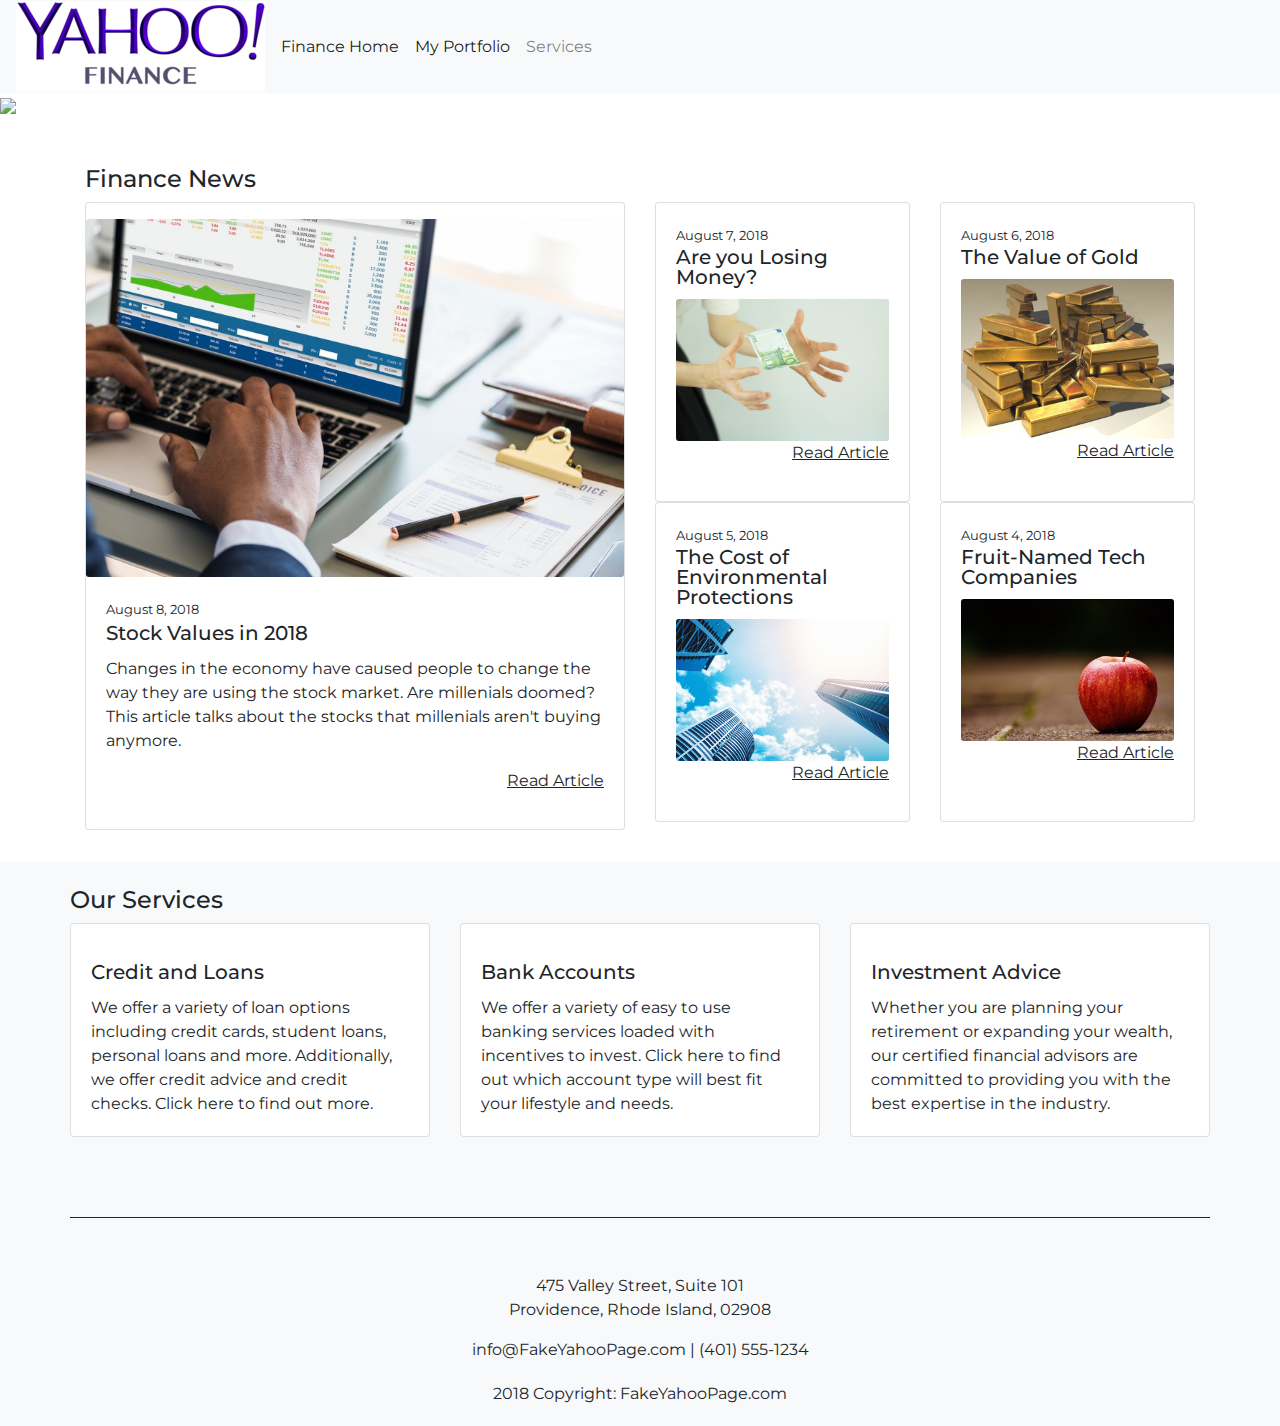
==== index.html @ e9d11021 "sunday night update" ====
<!DOCTYPE html>
<html lang="en">

<head>

    <meta name="viewport" content="width=device-width, initial-scale=1.0">

    <title>Home - Fake Yahoo Page</title>
    <!-- BootStap CSS -->
    <link type="text/css" rel="stylesheet" href="bootstrap.css">

    <!-- my own css.-->
    <link type="text/css" rel="stylesheet" href="stylesheet.css">

    <!-- favicon -->
    <link rel="shortcut icon" href="photos/faviconyahoo.ico" type="image/x-icon" />

    <!-- Javascript bootstrap -->
    <script src="https://code.jquery.com/jquery-3.3.1.slim.min.js" integrity="sha384-q8i/X+965DzO0rT7abK41JStQIAqVgRVzpbzo5smXKp4YfRvH+8abtTE1Pi6jizo" crossorigin="anonymous"></script>
    <script src="https://cdnjs.cloudflare.com/ajax/libs/popper.js/1.14.3/umd/popper.min.js" integrity="sha384-ZMP7rVo3mIykV+2+9J3UJ46jBk0WLaUAdn689aCwoqbBJiSnjAK/l8WvCWPIPm49" crossorigin="anonymous"></script>
    <script src="https://stackpath.bootstrapcdn.com/bootstrap/4.1.3/js/bootstrap.min.js" integrity="sha384-ChfqqxuZUCnJSK3+MXmPNIyE6ZbWh2IMqE241rYiqJxyMiZ6OW/JmZQ5stwEULTy" crossorigin="anonymous"></script>


    <link rel="stylesheet" href="https://use.fontawesome.com/releases/v5.2.0/css/all.css" integrity="sha384-hWVjflwFxL6sNzntih27bfxkr27PmbbK/iSvJ+a4+0owXq79v+lsFkW54bOGbiDQ" crossorigin="anonymous">
    <link href="https://fonts.googleapis.com/css?family=Montserrat|Nunito|Philosopher|Raleway" rel="stylesheet">


    <link rel="stylesheet" href="https://cdn.jsdelivr.net/npm/animate.css@3.5.2/animate.min.css" integrity="sha384-OHBBOqpYHNsIqQy8hL1U+8OXf9hH6QRxi0+EODezv82DfnZoV7qoHAZDwMwEJvSw" crossorigin="anonymous">
    <!-- or -->
    <link rel="stylesheet" href="https://cdnjs.cloudflare.com/ajax/libs/animate.css/3.5.2/animate.min.css" integrity="sha384-OHBBOqpYHNsIqQy8hL1U+8OXf9hH6QRxi0+EODezv82DfnZoV7qoHAZDwMwEJvSw" crossorigin="anonymous">


</head>

<body>

    <nav class="navbar navbar-expand-lg navbar-light bg-light" style="height: 93px;">

        <img src="photos/250px-Yahoo_Finance_Logo_2013.png 
" class="animated hinge .img-responsive" id="yahoologo" style="height=100;"></img>


        <a class="navbar-brand hiddenlogo" href="#"><span class="mb-0 h2">Fake YAHOO!</span></a>

        <button class="navbar-toggler" type="button" data-toggle="collapse" data-target="#navbarNav" aria-controls="navbarNav" aria-expanded="false" aria-label="Toggle navigation">
    
    <span class="navbar-toggler-icon"></span>
  
  </button>

        <div class="collapse navbar-collapse" id="navbarNav">
            <ul class="navbar-nav">
                <li class="nav-item active">
                    <a class="nav-link" href="#">Finance Home<span class="sr-only">(current)</span></a>
                </li>
                <li class="nav-item active">
                    <a class="nav-link" href="finance.html">My Portfolio<span class="sr-only">(current)</span></a>
                </li>
                <li class="nav-item">
                    <a class="nav-link" href="services.html">Services</a>
                </li>
            </ul>
        </div>
    </nav>


    <img src="photos/croppedskyscraper2520x1000.png" class="header-img">

    <!-- Start of News Section -->
    <div class="container-fluid" id="news">
        <div class="container">

            <div class="row">
                <div class="col-lg">
                <h4 style="padding-top: 2em;">Finance News</h4>
                </div>
            </div>

            <div class="row">

                <div class="col-sm">
                    <div class="card h-100">
                        <div class="card-img" style="text-align:center;padding-top: 1em;"><img src="photos/pexels-photo-938963.jpeg" class="card-img"></div>
                        <div class="card-body">
                            <small style="text-align: left; line-height: 1; margin-bottom: 0;">August 8, 2018</small>
                            <h5 class="card-title">Stock Values in 2018</h5>
                            <p class="card-text">Changes in the economy have caused people to change the way they are using the stock market. Are millenials doomed? This article talks about the stocks that millenials aren't buying anymore.</p>
                            <p style="text-align: right; text-decoration: underline; "><a href="#">Read Article</a></p>
                        </div>
                    </div>
                </div>
                <!-- end of featured column of news -->

                <div class="col-sm">
                    <!-- represents the column that is the news thumbnail section -->

                    <div class="card-block">
                        <div class="row">
                            <!-- Row A of thumbnail section -->

                            <div class="col-sm">
                                <!-- column A of row A -->
                                <div class="card h-100">
                                    <div class="card-body">

                                        <small style="text-align: left; line-height: 1; margin-bottom: 0;">August 7, 2018</small>
                                        <h5 class="card-title" style="line-height: 1; padding-bottom: 0;">Are you Losing Money?</h5>
                                        <div class="card-img" style="text-align:center;">
                                            <img src="photos/pexels-photo-462383.jpeg" class="card-img">
                                        </div>

                                        <p style="text-align: right; text-decoration: underline; "><a href="#">Read Article</a></p>
                                    </div>
                                </div>
                            </div>
                            <div class="col-sm">
                                <!-- column B or row A -->
                                <div class="card h-100">
                                    <div class="card-body">

                                        <small style="text-align: left; line-height: 1; margin-bottom: 0;">August 6, 2018</small>
                                        <h5 class="card-title" style="line-height: 1; padding-bottom: 0;">The Value of Gold</h5>
                                        <div class="card-img" style="text-align:center;">
                                            <img src="photos/gold-ingots-golden-treasure-47047.jpeg" class="card-img">
                                        </div>

                                        <p style="text-align: right; text-decoration: underline; "><a href="#">Read Article</a></p>
                                    </div>
                                </div>
                            </div>
                        </div>
                        <!-- closes row a -->
                        <div class="row">
                            <!-- row b of thumbnail section -->

                            <div class="col-sm">
                                <!-- column a of row b -->
                                <div class="card h-100">
                                    <div class="card-body">
                                        <small style="text-align: left; line-height: 1; margin-bottom: 0;">August 5, 2018</small>
                                        <h5 class="card-title" style="line-height: 1; padding-bottom: 0;">The Cost of Environmental Protections</h5>
                                        <div class="card-img" style="text-align:center;">
                                            <img src="photos/pexels-photo-442577.jpeg" class="card-img">
                                        </div>
                                        <p style="text-align: right; text-decoration: underline; "><a href="#">Read Article</a></p>
                                    </div>
                                </div>
                            </div>
                            <div class="col-sm">
                                <!-- column B or row A -->
                                <div class="card h-100">
                                    <div class="card-body">
                                        <small style="text-align: left; line-height: 1; margin-bottom: 0;">August 4, 2018</small>
                                        <h5 class="card-title" style="line-height: 1; padding-bottom: 0;">Fruit-Named Tech Companies</h5>
                                        <div class="card-img" style="text-align:center;">
                                            <img src="photos/pexels-photo-209449.jpeg" class="card-img">
                                        </div>
                                        <p style="text-align: right; text-decoration: underline; "><a href="#">Read Article</a></p>
                                    </div>
                                    <!-- /card-body -->
                                </div>
                                <!-- /card-->
                            </div>
                            <!-- /column -->
                        </div>
                        <!-- /row b -->
                    </div>
                    <!-- closes card-block -->
                </div>
                <!-- closes news thumbnail column -->
            </div>
            <!-- /row of news section-->
        </div>
        <!-- /container -->
    </div>
    <!-- /container-fluid -->
    <!-- end of news -->




    <!-- services section -->

    <!-- Start of Services Section -->
    <div class="container-fluid" id="services" style="margin-top: 2em;">
            <div class="container">
                <div class="row">
                    <h4>Our Services</h4>
                </div>
                <div class="row">
                    <div class="card-deck">
                         <a href="services.html"><div class="card">
                            <div class="card-img" style="text-align:center; padding-top: 1em;"><i class="far fa-credit-card fa-5x"></i></div>
                            <div class="card-body">
                                <h5 class="card-title">Credit and Loans</h5>
                                <p class="card-text">We offer a variety of loan options including credit cards, student loans, personal loans and more. Additionally, we offer credit advice and credit checks. Click here to find out more.</p>

                            </div>
                        </a></div>
                         <a href="services.html"><div class="card">
                            <div class="card-img;" style="text-align:center;padding-top: 1em;"><i class="far fa-money-bill-alt fa-5x"></i></div>
                            <div class="card-body">
                                <h5 class="card-title">Bank Accounts</h5>
                                <p class="card-text">We offer a variety of easy to use banking services loaded with incentives to invest. Click here to find out which account type will best fit your lifestyle and needs.</p>

                           </a> </div>
                        </div>
                         <a href="services.html"><div class="card">
                            <div class="card-img;" style="text-align:center;padding-top: 1em;"><i class="fas fa-exchange-alt fa-5x"></i></div>
                            <div class="card-body">
                                <h5 class="card-title">Investment Advice</h5>
                                <p class="card-text">Whether you are planning your retirement or expanding your wealth, our certified financial advisors are committed to providing you with the best expertise in the industry.</p>
                            </div>
                       </a> </div>
                    </div>
                    <!--/deck> -->
                </div>
                <!-- /row -->
            </div>
    </div>
    <!-- /container-fluid -->
    <!-- end of services -->


    <!-- Footer -->



    <footer class="page-footer footer font-small" id="footer-custom">
        <div class="container" id="footer-container" style="border-top-style: solid; ; border-top-weight: thin; border-top-width: thin;">
            <div class="social-buttons">
                <!-- Social buttons -->
                <ul class="list-unstyled list-inline text-center" id="social-buttons">
                    <li class="list-inline-item">
                        <a class="btn-floating btn-fb mx-1">
            <i class="fab fa-facebook-square fa-3x "></i> 
          </a>
                    </li>
                    <li class="list-inline-item">
                        <a class="btn-floating btn-tw mx-1">
            <i class="fab fa-twitter-square fa-3x"> </i>
          </a>
                    </li>
                    <li class="list-inline-item">
                        <a class="btn-floating btn-gplus mx-1">
            <i class="fab fa-google-plus fa-3x"> </i>
          </a>
                    </li>
                    <li class="list-inline-item">
                        <a class="btn-floating btn-li mx-1">
            <i class="fab fa-linkedin fa-3x"> </i>
          </a>
                    </li>
                </ul>

            </div>
            <!--/social buttons -->

            <div class="fake-contact" id="fake-contact" style="text-align: center;">
                <address>
                475 Valley Street, Suite 101<br>
                Providence, Rhode Island, 02908<br>
                </address> info@FakeYahooPage.com | (401) 555-1234<br>
            </div>
            <!-- fake contact -->
            <!-- Copyright -->
            <div class="footer-copyright text-center py-3" style="line-height: 2em;"><i class="far fa-copyright"></i> 2018 Copyright:
                <a href="https://github.com/TammyLaforest/yahoo-finance-tribute-page"> FakeYahooPage.com</a>
            </div>
            <!-- /copyright -->
        </div>
        <!-- /footer-container -->
    </footer>
</body>

</html>
---- stylesheet.css ----
/*
font-family: 'Montserrat', sans-serif;
font-family: 'Raleway', sans-serif;
font-family: 'Nunito', sans-serif;
font-family: 'Philosopher', sans-serif;

*/

.header-img {
 max-width:100%;
 height: auto;
}

a {
 text-decoration: none;
 color: inherit;
}
a:hover {
 text-decoration: none;
 color: slategray;
}
body

{font-family: 'Montserrat', sans-serif;}

.Navbar-brand{
    font-size: large;
}

.navbar-expand-lg {
 line-height: 3em;
}

.navbar {
    background-color: #f8f9fa;
}

h1 {
 padding-top: 1em;
 padding-bottom: .25em;
}


/*This is the css code for my table */

 .column-headers-background {
     z-index: 1;
     width: 115px;
     text-align: right;
     font-weight: bolder;
 }

 .row-headers-background {
     z-index: 1;
     width: 50px;
     
 }

 .waffle {
     text-align: right; 
     font-size: 12pt;
     vertical-align: bottom;
     white-space: nowrap;
     direction: ltr;
     padding: 2px 3px 2px 3px;
     font-family: 'Raleway', sans-serif;
 }
 .waffle .negative {
     color: red;
       font-weight: bold;
 }

 .waffle .positive {
     color: #2ed573;
     font-weight: bold;
 }

.waffle a {
 color: blue;
 
}
.waffle a:hover{
 color: darkblue;
}

/* The code for my footer */

#social-buttons 
{padding-top: 1em;
 
}


#footer-custom {
 background-color: #f8f9fa;
 padding-top: 2em;
 
}

#form-container {
 /*padding-top: 2em;*/
 padding-bottom: 2em;

}

  .form-button-collapse {
padding: 1em;
margin-bottom: 1em;
  margin-top: 1em;
  font-family: sans-serif;
  background-color: black;
border-style: solid;
border-width: thin;
border-color: black;
color: white;
font-weight: bold;
display: block;
width: 65%;
 }
 
  .form-button-collapse:hover {
  padding: 1em;
  font-family: sans-serif;
  background-color: white;
  border-style: solid;
border-width: thin;
border-color: black;
color: black;
font-weight: bold;
  
 }
 /*Code for sign up form container */
.sign-up-container {
 /*border-top-style: solid;
 border-top-color: black;
 border-top-width: 1px;
 border-bottom-style: solid;
 border-bottom-color: black;
 border-bottom-width: 1px;*/
 padding-top: 2em;
 padding-bottom: 2em;
 margin-top: 0;
}



#services {
padding-top: 1.5em;
 padding-bottom: 3em;
 background-color: #f8f9fa;
}
#yahoologo {
  animation-duration:4s;
  animation-delay: 2s;
  animation-iteration-count: 1;
 position:absolute;
 width:auto;
height:auto;
}

.hiddenlogo {
    margin-right: 40px;
}


#photo-login .photo-login {
    width: 100%; 
    height: auto;
}



#submit-button {
    margin-bottom: 1em;
}

.center {
    display: block;
  margin: auto;
    width: 50%;
}

.services-col {
 max-width: 50%;
}

 #wide-version-of-table {
        display: block;
    }

    #narrow-version-of-table {
        display: none;
    }

    @media (max-width:765px)
    /* The maximum width for the mobile device version. */

        {
        #wide-version-of-table {
            display: none;
        }
        #narrow-version-of-table {
            display: block;
        }
    }
    
  .news-img {
  max-height: 200px;
  width: auto;
   margin: 1em;
  }
  
 .fader {
    /* Giving equal sizes to each element */
    width:    200px;
    height:  auto;
  margin: auto;

    /* Positioning elements in lines */
    display:  inline-block;

    /* This is necessary for position:absolute to work as desired */
    position: relative;

    /* Preventing zoomed images to grow outside their elements */
    overflow: hidden; }


    .fader img {
        /* Stretching the images to fill whole elements */
        width:       100%;
        height:      100%;

        /* Preventing blank space below the image */
        line-height: 0;
          /* A one-second transition was to disturbing for me */
        -webkit-transition: all 0.3s ease;
        -moz-transition:    all 0.3s ease;
        -o-transition:      all 0.3s ease;
        -ms-transition:     all 0.3s ease;
        transition:         all 0.3s ease; }

        .fader img:hover {
            /* Making images appear bigger and transparent on mouseover */
            opacity: 0.5;
            width:   120%;
            height:  120%; }
 .fader .text {
        /* Placing text behind images */
        z-index: -10;     

        /* Positioning text top-left conrner in the middle of elements */
        position: absolute;
        top:      50%;
        left:     50%; }

        .fader .text p {
            /* Positioning text contents 50% left and top relative
               to text container's top left corner */
            margin-top:  -50%; 
            margin-left: -50%; }
            
            .thumbnail {
  height: auto;
  max-width: 100px;
   margin:auto;
  }
  
  hr {
  box-sizing: content-box;
  height: 0;
  overflow: visible;
}

hr {
  margin-top: 1rem;
  margin-bottom: 1rem;
  border: 0;
  border-top: 1px solid rgba(0, 0, 0, 0.1);
}
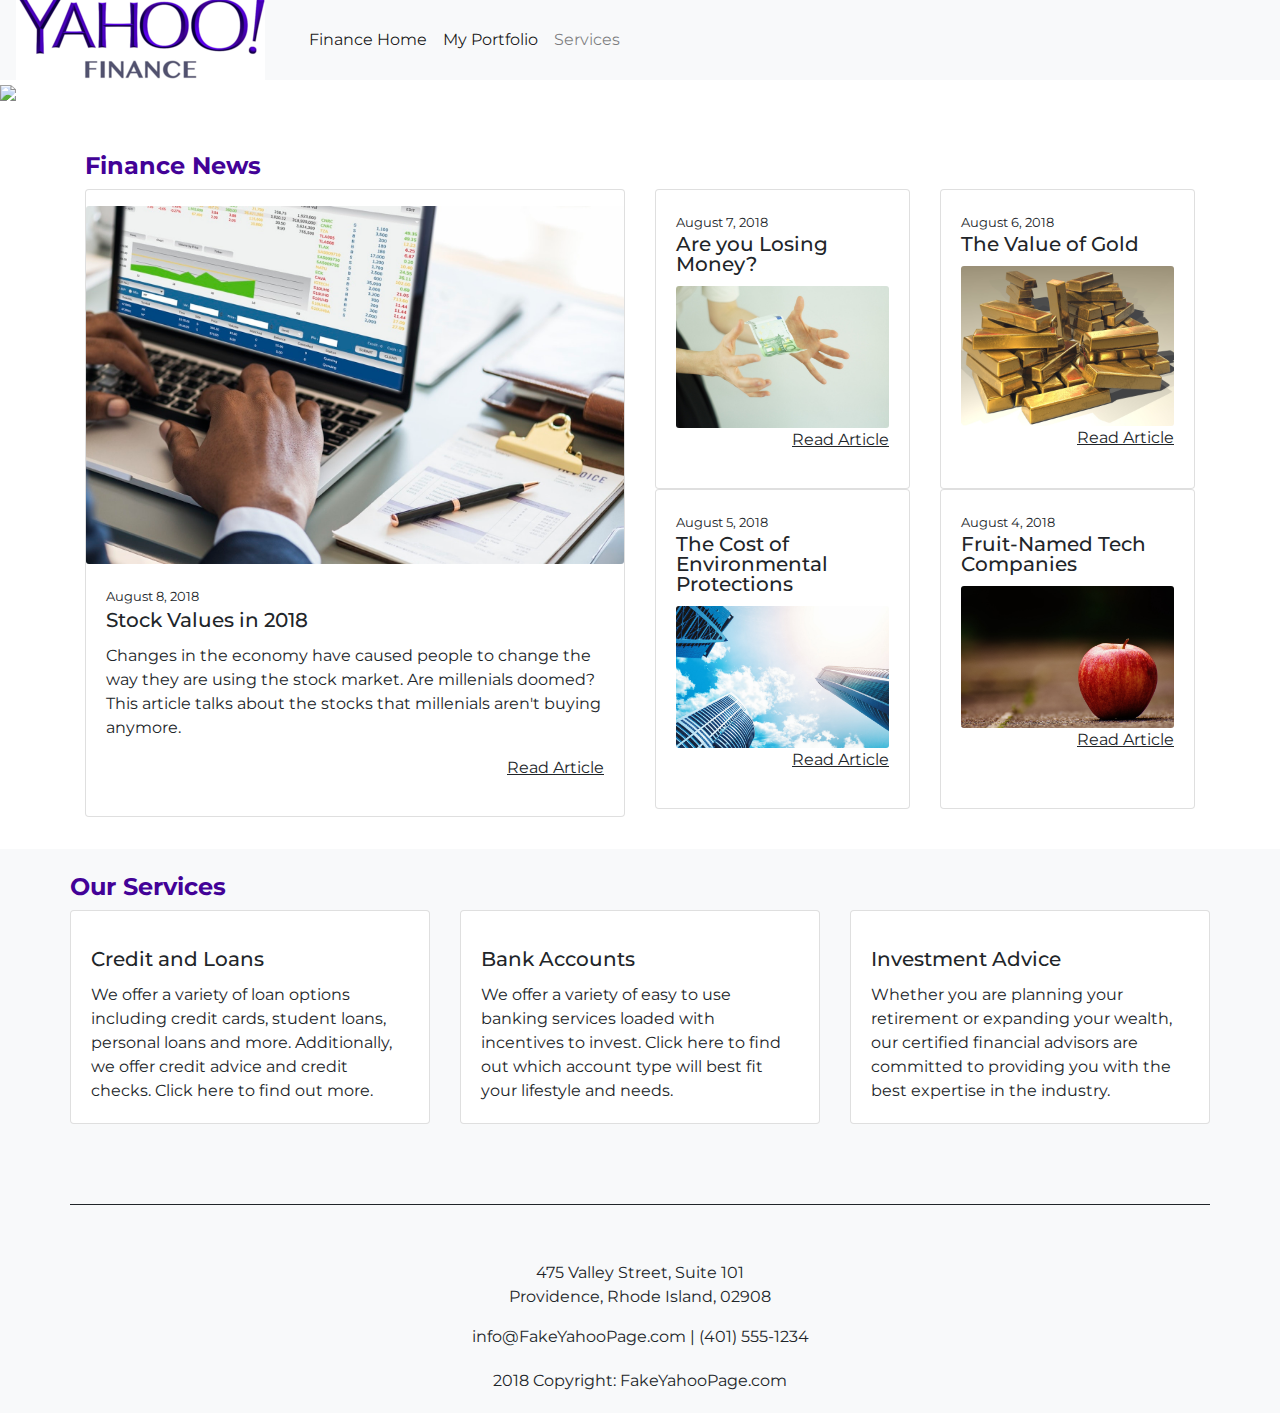
==== commit 7e016d70: "added zoom" ====
--- a/index.html
+++ b/index.html
@@ -6,6 +6,7 @@
     <meta name="viewport" content="width=device-width, initial-scale=1.0">
 
     <title>Home - Fake Yahoo Page</title>
+
     <!-- BootStap CSS -->
     <link type="text/css" rel="stylesheet" href="bootstrap.css">
 
@@ -18,23 +19,25 @@
     <!-- Javascript bootstrap -->
     <script src="https://code.jquery.com/jquery-3.3.1.slim.min.js" integrity="sha384-q8i/X+965DzO0rT7abK41JStQIAqVgRVzpbzo5smXKp4YfRvH+8abtTE1Pi6jizo" crossorigin="anonymous"></script>
     <script src="https://cdnjs.cloudflare.com/ajax/libs/popper.js/1.14.3/umd/popper.min.js" integrity="sha384-ZMP7rVo3mIykV+2+9J3UJ46jBk0WLaUAdn689aCwoqbBJiSnjAK/l8WvCWPIPm49" crossorigin="anonymous"></script>
-    <script src="https://stackpath.bootstrapcdn.com/bootstrap/4.1.3/js/bootstrap.min.js" integrity="sha384-ChfqqxuZUCnJSK3+MXmPNIyE6ZbWh2IMqE241rYiqJxyMiZ6OW/JmZQ5stwEULTy" crossorigin="anonymous"></script>
-
-
+    <script src="https://stackpath.bootstrapcdn.com/bootstrap/4.1.3/js/bootstrap.min.js" integrity="sha384-ChfqqxuZUCnJSK3+MXmPNIyE6ZbWh2IMqE241rYiqJxyMiZ6OW/JmZQ5stwEULTy" crossorigin="anonymous">
+    </script>
+
+<!--fonts -->
     <link rel="stylesheet" href="https://use.fontawesome.com/releases/v5.2.0/css/all.css" integrity="sha384-hWVjflwFxL6sNzntih27bfxkr27PmbbK/iSvJ+a4+0owXq79v+lsFkW54bOGbiDQ" crossorigin="anonymous">
     <link href="https://fonts.googleapis.com/css?family=Montserrat|Nunito|Philosopher|Raleway" rel="stylesheet">
-
+    <link href="https://fonts.googleapis.com/css?family=Playfair+Display" rel="stylesheet">
+    <!-- animation -->
 
     <link rel="stylesheet" href="https://cdn.jsdelivr.net/npm/animate.css@3.5.2/animate.min.css" integrity="sha384-OHBBOqpYHNsIqQy8hL1U+8OXf9hH6QRxi0+EODezv82DfnZoV7qoHAZDwMwEJvSw" crossorigin="anonymous">
     <!-- or -->
     <link rel="stylesheet" href="https://cdnjs.cloudflare.com/ajax/libs/animate.css/3.5.2/animate.min.css" integrity="sha384-OHBBOqpYHNsIqQy8hL1U+8OXf9hH6QRxi0+EODezv82DfnZoV7qoHAZDwMwEJvSw" crossorigin="anonymous">
-
+ 
 
 </head>
 
 <body>
-
-    <nav class="navbar navbar-expand-lg navbar-light bg-light" style="height: 93px;">
+    
+    <nav class="navbar navbar-expand-lg navbar-light bg-light">
 
         <img src="photos/250px-Yahoo_Finance_Logo_2013.png 
 " class="animated hinge .img-responsive" id="yahoologo" style="height=100;"></img>
@@ -62,21 +65,24 @@
             </ul>
         </div>
     </nav>
-
-
-    <img src="photos/croppedskyscraper2520x1000.png" class="header-img">
+<header>
+<div class="header-img">
+      <img src="photos/croppedskyscraper2520x1000.png" class="header-img">
+</div>
+  </header>
+  
 
     <!-- Start of News Section -->
-    <div class="container-fluid" id="news">
-        <div class="container">
-
-            <div class="row">
+    <div class="d-flex" id="news">
+        <div class="container news-container">
+
+            <div class="row d-flex flex-row">
                 <div class="col-lg">
-                <h4 style="padding-top: 2em;">Finance News</h4>
-                </div>
-            </div>
-
-            <div class="row">
+                    <h4 style="padding-top: 2em;">Finance News</h4>
+                </div>
+            </div>
+
+            <div class="row d-flex flex-row">
 
                 <div class="col-sm">
                     <div class="card h-100">
@@ -91,14 +97,14 @@
                 </div>
                 <!-- end of featured column of news -->
 
-                <div class="col-sm">
+                <div class="col-sm d-flex flex-column">
                     <!-- represents the column that is the news thumbnail section -->
 
                     <div class="card-block">
-                        <div class="row">
+                        <div class="row d-flex flex-row">
                             <!-- Row A of thumbnail section -->
 
-                            <div class="col-sm">
+                            <div class="col-lg d-flex flex-column">
                                 <!-- column A of row A -->
                                 <div class="card h-100">
                                     <div class="card-body">
@@ -113,7 +119,7 @@
                                     </div>
                                 </div>
                             </div>
-                            <div class="col-sm">
+                            <div class="col-lg d-flex flex-column">
                                 <!-- column B or row A -->
                                 <div class="card h-100">
                                     <div class="card-body">
@@ -130,10 +136,10 @@
                             </div>
                         </div>
                         <!-- closes row a -->
-                        <div class="row">
+                        <div class="row d-flex flex-row">
                             <!-- row b of thumbnail section -->
 
-                            <div class="col-sm">
+                            <div class="col-lg d-flex flex-column">
                                 <!-- column a of row b -->
                                 <div class="card h-100">
                                     <div class="card-body">
@@ -146,7 +152,7 @@
                                     </div>
                                 </div>
                             </div>
-                            <div class="col-sm">
+                            <div class="col-lg d-flex flex-column">
                                 <!-- column B or row A -->
                                 <div class="card h-100">
                                     <div class="card-body">
@@ -177,46 +183,50 @@
     <!-- end of news -->
 
 
-
-
     <!-- services section -->
 
     <!-- Start of Services Section -->
     <div class="container-fluid" id="services" style="margin-top: 2em;">
-            <div class="container">
-                <div class="row">
-                    <h4>Our Services</h4>
-                </div>
-                <div class="row">
-                    <div class="card-deck">
-                         <a href="services.html"><div class="card">
-                            <div class="card-img" style="text-align:center; padding-top: 1em;"><i class="far fa-credit-card fa-5x"></i></div>
+        <div class="container">
+            <div class="row">
+                <h4>Our Services</h4>
+            </div>
+            <div class="row">
+                <div class="card-deck">
+                    <a href="services.html">
+                        <div class="card">
+                            <div class="card-img" style="text-align:center; padding-top: 1em;"><i class="zoom far fa-credit-card fa-5x"></i></div>
                             <div class="card-body">
                                 <h5 class="card-title">Credit and Loans</h5>
                                 <p class="card-text">We offer a variety of loan options including credit cards, student loans, personal loans and more. Additionally, we offer credit advice and credit checks. Click here to find out more.</p>
 
                             </div>
-                        </a></div>
-                         <a href="services.html"><div class="card">
-                            <div class="card-img;" style="text-align:center;padding-top: 1em;"><i class="far fa-money-bill-alt fa-5x"></i></div>
+                    </a>
+                    </div>
+                    <a href="services.html">
+                        <div class="card">
+                            <div class="card-img;" style="text-align:center;padding-top: 1em;"><i class="far fa-money-bill-alt fa-5x zoom"></i></div>
                             <div class="card-body">
                                 <h5 class="card-title">Bank Accounts</h5>
                                 <p class="card-text">We offer a variety of easy to use banking services loaded with incentives to invest. Click here to find out which account type will best fit your lifestyle and needs.</p>
 
-                           </a> </div>
-                        </div>
-                         <a href="services.html"><div class="card">
-                            <div class="card-img;" style="text-align:center;padding-top: 1em;"><i class="fas fa-exchange-alt fa-5x"></i></div>
+                    </a>
+                    </div>
+                    </div>
+                    <a href="services.html">
+                        <div class="card">
+                            <div class="card-img;" style="text-align:center;padding-top: 1em;"><i class="fas fa-exchange-alt fa-5x zoom"></i></div>
                             <div class="card-body">
                                 <h5 class="card-title">Investment Advice</h5>
                                 <p class="card-text">Whether you are planning your retirement or expanding your wealth, our certified financial advisors are committed to providing you with the best expertise in the industry.</p>
                             </div>
-                       </a> </div>
-                    </div>
-                    <!--/deck> -->
-                </div>
-                <!-- /row -->
-            </div>
+                    </a>
+                    </div>
+                </div>
+                <!--/deck> -->
+            </div>
+            <!-- /row -->
+        </div>
     </div>
     <!-- /container-fluid -->
     <!-- end of services -->
@@ -233,22 +243,22 @@
                 <ul class="list-unstyled list-inline text-center" id="social-buttons">
                     <li class="list-inline-item">
                         <a class="btn-floating btn-fb mx-1">
-            <i class="fab fa-facebook-square fa-3x "></i> 
-          </a>
-                    </li>
-                    <li class="list-inline-item">
-                        <a class="btn-floating btn-tw mx-1">
-            <i class="fab fa-twitter-square fa-3x"> </i>
+            <i class="fab fa-facebook-square fa-3x zoom"></i> 
+          </a>
+                    </li>
+                    <li class="list-inline-item">
+                        <a class="btn-floating btn-tw mx-1 ">
+            <i class="fab fa-twitter-square fa-3x zoom"> </i>
           </a>
                     </li>
                     <li class="list-inline-item">
                         <a class="btn-floating btn-gplus mx-1">
-            <i class="fab fa-google-plus fa-3x"> </i>
+            <i class="fab fa-google-plus fa-3x zoom"> </i>
           </a>
                     </li>
                     <li class="list-inline-item">
                         <a class="btn-floating btn-li mx-1">
-            <i class="fab fa-linkedin fa-3x"> </i>
+            <i class="fab fa-linkedin fa-3x zoom"> </i>
           </a>
                     </li>
                 </ul>
--- a/stylesheet.css
+++ b/stylesheet.css
@@ -1,35 +1,35 @@
-
-/*
-font-family: 'Montserrat', sans-serif;
+/*font-family: 'Montserrat', sans-serif;
 font-family: 'Raleway', sans-serif;
 font-family: 'Nunito', sans-serif;
 font-family: 'Philosopher', sans-serif;
-
+font-family: 'Playfair Display', serif;
 */
 
 .header-img {
- max-width:100%;
- height: auto;
+    max-width: 100%;
+    height: auto;
 }
 
 a {
- text-decoration: none;
- color: inherit;
-}
+    text-decoration: none;
+    color: inherit;
+}
+
 a:hover {
- text-decoration: none;
- color: slategray;
-}
-body
-
-{font-family: 'Montserrat', sans-serif;}
-
-.Navbar-brand{
+    text-decoration: none;
+    color: slategray;
+}
+
+body {
+    font-family: 'Montserrat', sans-serif;
+}
+
+.Navbar-brand {
     font-size: large;
 }
 
 .navbar-expand-lg {
- line-height: 3em;
+    line-height: 3em;
 }
 
 .navbar {
@@ -37,126 +37,159 @@
 }
 
 h1 {
- padding-top: 1em;
- padding-bottom: .25em;
+    padding-top: 1em;
+    padding-bottom: .25em;
+     color: #430297;
+    font-weight: bold;
 }
 
 
 /*This is the css code for my table */
 
- .column-headers-background {
-     z-index: 1;
-     width: 115px;
-     text-align: right;
-     font-weight: bolder;
- }
-
- .row-headers-background {
-     z-index: 1;
-     width: 50px;
-     
- }
-
- .waffle {
-     text-align: right; 
-     font-size: 12pt;
-     vertical-align: bottom;
-     white-space: nowrap;
-     direction: ltr;
-     padding: 2px 3px 2px 3px;
-     font-family: 'Raleway', sans-serif;
- }
- .waffle .negative {
-     color: red;
-       font-weight: bold;
- }
-
- .waffle .positive {
-     color: #2ed573;
-     font-weight: bold;
- }
+.column-headers-background {
+    z-index: 1;
+    width: 115px;
+    text-align: right;
+    font-weight: bolder;
+}
+
+.row-headers-background {
+    z-index: 1;
+    width: 50px;
+
+}
+
+.waffle {
+    text-align: right;
+    font-size: 12pt;
+    vertical-align: bottom;
+    white-space: nowrap;
+    direction: ltr;
+    padding: 2px 3px 2px 3px;
+    font-family: 'Raleway', sans-serif;
+}
+
+.waffle .negative {
+    color: red;
+    font-weight: bold;
+}
+
+.waffle .positive {
+    color: #2ed573;
+    font-weight: bold;
+}
 
 .waffle a {
- color: blue;
- 
-}
-.waffle a:hover{
- color: darkblue;
+    color: blue;
+
+}
+
+.waffle a:hover {
+    color: darkblue;
 }
 
 /* The code for my footer */
 
-#social-buttons 
-{padding-top: 1em;
- 
-}
-
+#social-buttons {
+    padding-top: 1em;
+
+}
 
 #footer-custom {
- background-color: #f8f9fa;
- padding-top: 2em;
- 
+    background-color: #f8f9fa;
+    padding-top: 2em;
+
 }
 
 #form-container {
- /*padding-top: 2em;*/
- padding-bottom: 2em;
-
-}
-
-  .form-button-collapse {
-padding: 1em;
-margin-bottom: 1em;
-  margin-top: 1em;
-  font-family: sans-serif;
-  background-color: black;
-border-style: solid;
-border-width: thin;
-border-color: black;
-color: white;
-font-weight: bold;
-display: block;
-width: 65%;
- }
- 
-  .form-button-collapse:hover {
-  padding: 1em;
-  font-family: sans-serif;
-  background-color: white;
-  border-style: solid;
-border-width: thin;
-border-color: black;
-color: black;
-font-weight: bold;
-  
- }
- /*Code for sign up form container */
+    /*padding-top: 2em;*/
+    padding-bottom: 2em;
+
+}
+
+.form-button-collapse {
+    padding: 1em;
+    margin-bottom: 1em;
+    margin-top: 1em;
+    font-family: sans-serif;
+    background-color: black;
+    border-style: solid;
+    border-width: thin;
+    border-color: black;
+    color: white;
+    font-weight: bold;
+    display: block;
+    width: 65%;
+}
+
+.form-button-collapse:hover {
+    padding: 1em;
+    font-family: sans-serif;
+    background-color: white;
+    border-style: solid;
+    border-width: thin;
+    border-color: black;
+    color: black;
+    font-weight: bold;
+
+}
+
+
+
+.sign-up-header {
+    text-align: left;
+}
+
+
 .sign-up-container {
- /*border-top-style: solid;
- border-top-color: black;
- border-top-width: 1px;
- border-bottom-style: solid;
- border-bottom-color: black;
- border-bottom-width: 1px;*/
- padding-top: 2em;
- padding-bottom: 2em;
- margin-top: 0;
-}
-
+    padding-top: 2em;
+    padding-bottom: 2em;
+    margin-top: 0;
+}
+
+@media (max-width: 765px) {
+    .sign-up-header {
+        width: 100%;
+        text-align: center;
+        margin-right: auto;
+        margin-left: auto;
+
+    }
+}
+
+@media (max-width: 768px) {
+    .form-button-collapse {
+
+        padding: 1em;
+        margin-bottom: 1em;
+        margin-top: 1em;
+        font-family: sans-serif;
+        background-color: black;
+        border-style: solid;
+        border-width: thin;
+        border-color: black;
+        color: white;
+        font-weight: bold;
+        display: block;
+        text-align: center;
+        width: 100%;
+    }
+}
 
 
 #services {
-padding-top: 1.5em;
- padding-bottom: 3em;
- background-color: #f8f9fa;
-}
+    padding-top: 1.5em;
+    padding-bottom: 3em;
+    background-color: #f8f9fa;
+}
+
 #yahoologo {
-  animation-duration:4s;
-  animation-delay: 2s;
-  animation-iteration-count: 1;
- position:absolute;
- width:auto;
-height:auto;
+    animation-duration: 4s;
+    animation-delay: 2s;
+    animation-iteration-count: 1;
+    position: absolute;
+    width: auto;
+    height: auto;
 }
 
 .hiddenlogo {
@@ -165,7 +198,7 @@
 
 
 #photo-login .photo-login {
-    width: 100%; 
+    width: 100%;
     height: auto;
 }
 
@@ -173,114 +206,221 @@
 
 #submit-button {
     margin-bottom: 1em;
+    background-color: #430297;
+    padding-right: 2em;
+    padding-left: 2em;
+    border: none;
 }
 
 .center {
     display: block;
-  margin: auto;
+    margin: auto;
     width: 50%;
 }
 
 .services-col {
- max-width: 50%;
-}
-
- #wide-version-of-table {
-        display: block;
-    }
-
-    #narrow-version-of-table {
-        display: none;
-    }
-
-    @media (max-width:765px)
-    /* The maximum width for the mobile device version. */
-
-        {
-        #wide-version-of-table {
-            display: none;
-        }
-        #narrow-version-of-table {
-            display: block;
-        }
-    }
-    
-  .news-img {
-  max-height: 200px;
-  width: auto;
-   margin: 1em;
-  }
-  
- .fader {
+    max-width: 50%;
+}
+
+
+.news-img {
+    max-height: 200px;
+    width: auto;
+    margin: 1em;
+}
+
+.fader {
     /* Giving equal sizes to each element */
-    width:    200px;
-    height:  auto;
-  margin: auto;
+    width: 200px;
+    height: auto;
+    margin: auto;
 
     /* Positioning elements in lines */
-    display:  inline-block;
+    display: inline-block;
 
     /* This is necessary for position:absolute to work as desired */
     position: relative;
 
     /* Preventing zoomed images to grow outside their elements */
-    overflow: hidden; }
-
-
-    .fader img {
-        /* Stretching the images to fill whole elements */
-        width:       100%;
-        height:      100%;
-
-        /* Preventing blank space below the image */
-        line-height: 0;
-          /* A one-second transition was to disturbing for me */
-        -webkit-transition: all 0.3s ease;
-        -moz-transition:    all 0.3s ease;
-        -o-transition:      all 0.3s ease;
-        -ms-transition:     all 0.3s ease;
-        transition:         all 0.3s ease; }
-
-        .fader img:hover {
-            /* Making images appear bigger and transparent on mouseover */
-            opacity: 0.5;
-            width:   120%;
-            height:  120%; }
- .fader .text {
-        /* Placing text behind images */
-        z-index: -10;     
-
-        /* Positioning text top-left conrner in the middle of elements */
-        position: absolute;
-        top:      50%;
-        left:     50%; }
-
-        .fader .text p {
-            /* Positioning text contents 50% left and top relative
+    overflow: hidden;
+}
+
+
+.fader img {
+    /* Stretching the images to fill whole elements */
+    width: 100%;
+    height: 100%;
+
+    /* Preventing blank space below the image */
+    line-height: 0;
+    /* A one-second transition was to disturbing for me */
+    -webkit-transition: all 0.3s ease;
+    -moz-transition: all 0.3s ease;
+    -o-transition: all 0.3s ease;
+    -ms-transition: all 0.3s ease;
+    transition: all 0.3s ease;
+}
+
+.fader img:hover {
+    /* Making images appear bigger and transparent on mouseover */
+    opacity: 0.5;
+    width: 120%;
+    height: 120%;
+}
+
+.fader .text {
+    /* Placing text behind images */
+    z-index: -10;
+
+    /* Positioning text top-left conrner in the middle of elements */
+    position: absolute;
+    top: 50%;
+    left: 50%;
+}
+
+.fader .text p {
+    /* Positioning text contents 50% left and top relative
                to text container's top left corner */
-            margin-top:  -50%; 
-            margin-left: -50%; }
-            
-            .thumbnail {
-  height: auto;
-  max-width: 100px;
-   margin:auto;
-  }
-  
-  hr {
-  box-sizing: content-box;
-  height: 0;
-  overflow: visible;
-}
-
-hr {
-  margin-top: 1rem;
-  margin-bottom: 1rem;
-  border: 0;
-  border-top: 1px solid rgba(0, 0, 0, 0.1);
-}
-
-
-
-    
-   +    margin-top: -50%;
+    margin-left: -50%;
+}
+
+.thumbnail {
+    height: auto;
+    max-width: 100px;
+    margin: auto;
+}
+
+
+.card-deck {
+    display: -ms-flexbox;
+    display: flex;
+    -ms-flex-direction: column;
+    flex-direction: column;
+}
+
+.card-deck .card {
+    margin-bottom: 15px;
+}
+
+@media (min-width: 765px) {
+    .card-deck {
+        -ms-flex-flow: row wrap;
+        flex-flow: row wrap;
+        margin-right: -15px;
+        margin-left: -15px;
+    }
+    .card-deck .card {
+        display: -ms-flexbox;
+        display: flex;
+        -ms-flex: 1 0 0%;
+        flex: 1 0 0%;
+        -ms-flex-direction: column;
+        flex-direction: column;
+        margin-right: 15px;
+        margin-bottom: 0;
+        margin-left: 15px;
+    }
+}
+
+.news-container {
+    min-width: 992px width: 100%;
+    padding-right: 15px;
+    padding-left: 15px;
+    margin-right: auto;
+    margin-left: auto;
+}
+
+@media (max-width: 765px) {
+    .news-container {
+        width: 100%;
+        margin-right: auto;
+        margin-left: auto;
+    }
+}
+
+.navbar-brand {
+    /*font-family: 'Playfair Display', serif;*/
+    font-weight: bold;
+    letter-spacing: 2px;
+}
+
+
+.navbar-brand span {
+    color: #430297;
+    font-weight: bold;
+
+}
+
+h4 {
+    color: #430297;
+    font-weight: bold;
+}
+
+.collapse-right {
+    height: auto;
+    width: auto;
+}
+
+.collapse-right.height {
+    float: right;
+    position: relative;
+    height: 0;
+    -webkit-transition: height 0.35s ease;
+    -moz-transition: height 0.35s ease;
+    -o-transition: height 0.35s ease;
+    transition: height 0.35s ease;
+
+}
+
+.collapse-right.width {
+    float: right;
+    position: relative;
+    width: 100%;
+    overflow: hidden;
+    -webkit-transition: width 0.35s ease;
+    -moz-transition: width 0.35s ease;
+    -o-transition: width 0.35s ease;
+    transition: width 0.35s ease;
+
+}
+
+.collapse-right.in.width {
+    width: auto;
+
+}
+
+.collapse-right.in.height {
+    height: auto;
+
+}
+
+
+#wide-version-of-table {
+    display: block;
+}
+
+#narrow-version-of-table {
+    display: none;
+}
+
+@media (max-width:765px)
+/* The maximum width for the mobile device version. */
+
+    {
+    #wide-version-of-table {
+        display: none;
+    }
+    #narrow-version-of-table {
+        display: block;
+    }
+}
+
+.container-services-wide {
+    width: 50%;
+    vertical-align: central;
+    margin: auto;
+    padding-bottom: 2em;
+}
+.zoom:hover {
+    transform: scale(1.25);}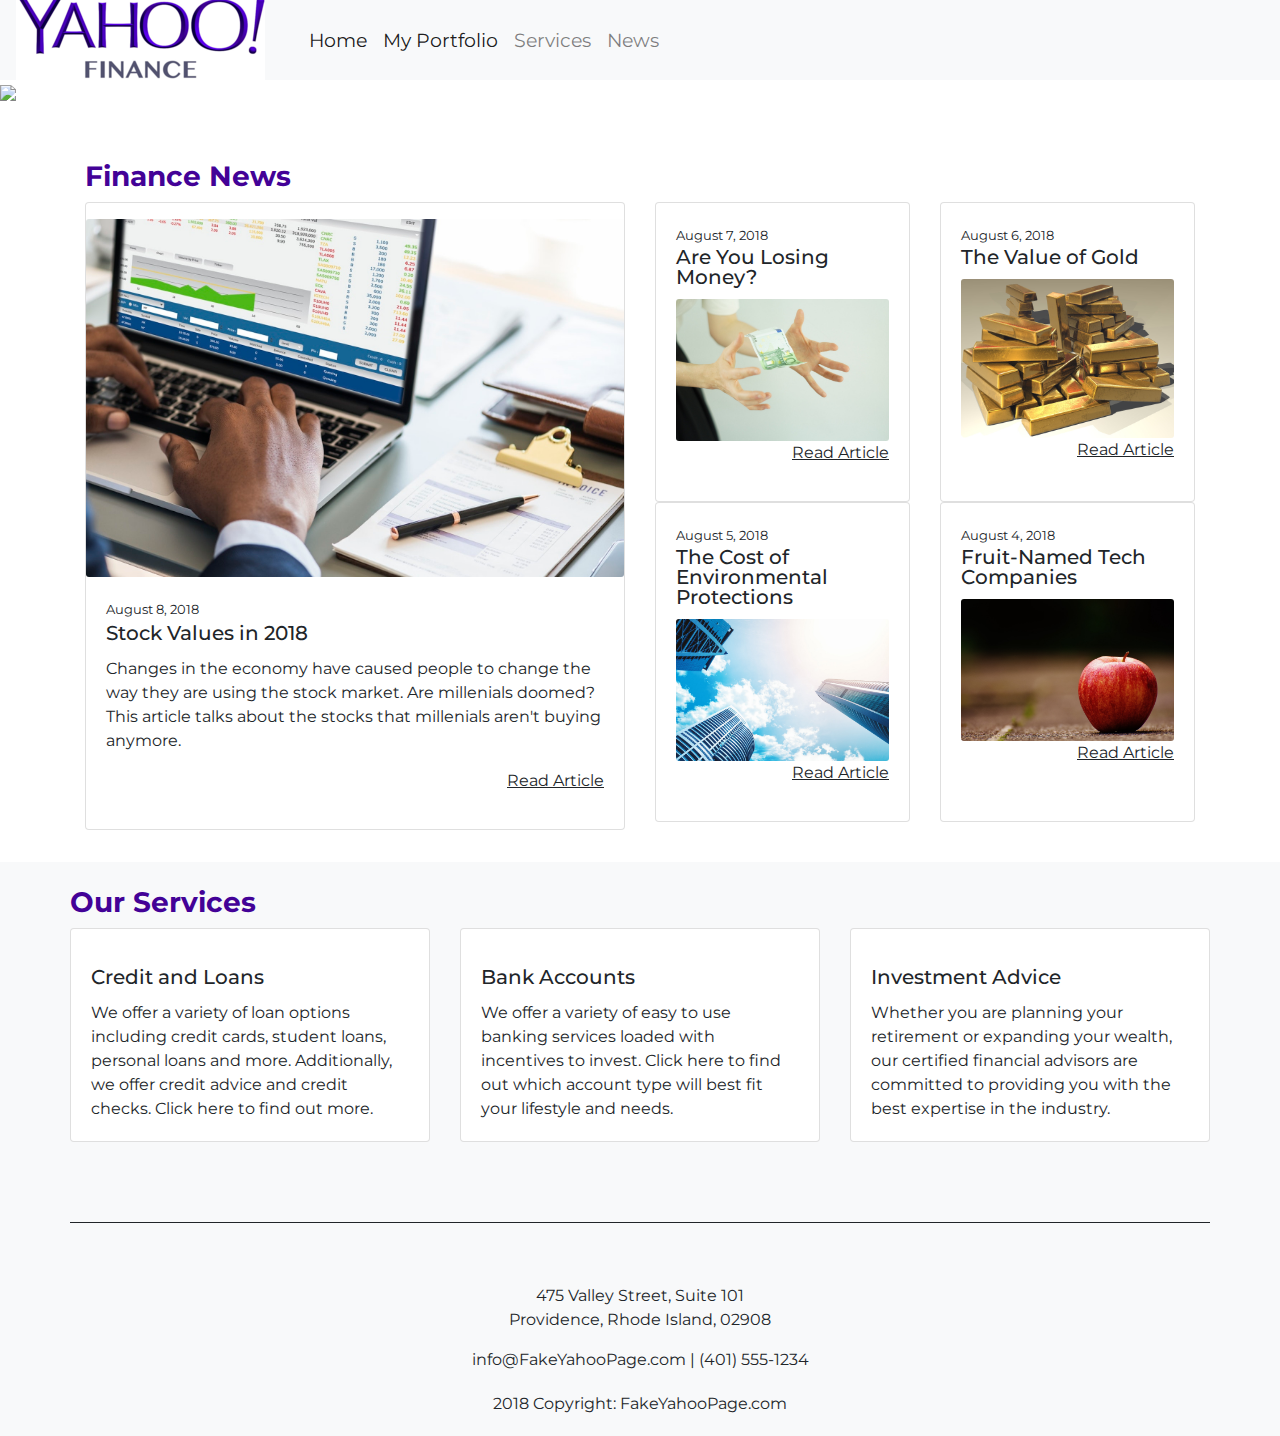
==== commit 5de38c04: "final project for submission" ====
--- a/index.html
+++ b/index.html
@@ -54,7 +54,7 @@
         <div class="collapse navbar-collapse" id="navbarNav">
             <ul class="navbar-nav">
                 <li class="nav-item active">
-                    <a class="nav-link" href="#">Finance Home<span class="sr-only">(current)</span></a>
+                    <a class="nav-link" href="#">Home<span class="sr-only">(current)</span></a>
                 </li>
                 <li class="nav-item active">
                     <a class="nav-link" href="finance.html">My Portfolio<span class="sr-only">(current)</span></a>
@@ -62,6 +62,9 @@
                 <li class="nav-item">
                     <a class="nav-link" href="services.html">Services</a>
                 </li>
+                  <li class="nav-item">
+                    <a class="nav-link" href="news.html">News</a>
+                    </li>
             </ul>
         </div>
     </nav>
@@ -78,20 +81,20 @@
 
             <div class="row d-flex flex-row">
                 <div class="col-lg">
-                    <h4 style="padding-top: 2em;">Finance News</h4>
+                    <h3 style="padding-top: 2em;">Finance News</h3>
                 </div>
             </div>
 
             <div class="row d-flex flex-row">
 
-                <div class="col-sm">
+                <div class="col-sm shrink">
                     <div class="card h-100">
                         <div class="card-img" style="text-align:center;padding-top: 1em;"><img src="photos/pexels-photo-938963.jpeg" class="card-img"></div>
                         <div class="card-body">
                             <small style="text-align: left; line-height: 1; margin-bottom: 0;">August 8, 2018</small>
                             <h5 class="card-title">Stock Values in 2018</h5>
                             <p class="card-text">Changes in the economy have caused people to change the way they are using the stock market. Are millenials doomed? This article talks about the stocks that millenials aren't buying anymore.</p>
-                            <p style="text-align: right; text-decoration: underline; "><a href="#">Read Article</a></p>
+                            <p style="text-align: right; text-decoration: underline; "><a href="news.html#2018aug8">Read Article</a></p>
                         </div>
                     </div>
                 </div>
@@ -104,22 +107,22 @@
                         <div class="row d-flex flex-row">
                             <!-- Row A of thumbnail section -->
 
-                            <div class="col-lg d-flex flex-column">
+                            <div class="col-lg d-flex flex-column shrink">
                                 <!-- column A of row A -->
                                 <div class="card h-100">
                                     <div class="card-body">
 
                                         <small style="text-align: left; line-height: 1; margin-bottom: 0;">August 7, 2018</small>
-                                        <h5 class="card-title" style="line-height: 1; padding-bottom: 0;">Are you Losing Money?</h5>
+                                        <h5 class="card-title" style="line-height: 1; padding-bottom: 0;">Are You Losing Money?</h5>
                                         <div class="card-img" style="text-align:center;">
                                             <img src="photos/pexels-photo-462383.jpeg" class="card-img">
                                         </div>
 
-                                        <p style="text-align: right; text-decoration: underline; "><a href="#">Read Article</a></p>
-                                    </div>
-                                </div>
-                            </div>
-                            <div class="col-lg d-flex flex-column">
+                                        <p style="text-align: right; text-decoration: underline; "><a href="news.html#2018aug7">Read Article</a></p>
+                                    </div>
+                                </div>
+                            </div>
+                            <div class="col-lg d-flex flex-column shrink">
                                 <!-- column B or row A -->
                                 <div class="card h-100">
                                     <div class="card-body">
@@ -130,7 +133,7 @@
                                             <img src="photos/gold-ingots-golden-treasure-47047.jpeg" class="card-img">
                                         </div>
 
-                                        <p style="text-align: right; text-decoration: underline; "><a href="#">Read Article</a></p>
+                                        <p style="text-align: right; text-decoration: underline; "><a href="news.html#2018aug6">Read Article</a></p>
                                     </div>
                                 </div>
                             </div>
@@ -139,7 +142,7 @@
                         <div class="row d-flex flex-row">
                             <!-- row b of thumbnail section -->
 
-                            <div class="col-lg d-flex flex-column">
+                            <div class="col-lg d-flex flex-column shrink">
                                 <!-- column a of row b -->
                                 <div class="card h-100">
                                     <div class="card-body">
@@ -148,11 +151,11 @@
                                         <div class="card-img" style="text-align:center;">
                                             <img src="photos/pexels-photo-442577.jpeg" class="card-img">
                                         </div>
-                                        <p style="text-align: right; text-decoration: underline; "><a href="#">Read Article</a></p>
-                                    </div>
-                                </div>
-                            </div>
-                            <div class="col-lg d-flex flex-column">
+                                        <p style="text-align: right; text-decoration: underline; "><a href="news.html#2018aug5">Read Article</a></p>
+                                    </div>
+                                </div>
+                            </div>
+                            <div class="col-lg d-flex flex-column shrink">
                                 <!-- column B or row A -->
                                 <div class="card h-100">
                                     <div class="card-body">
@@ -161,7 +164,7 @@
                                         <div class="card-img" style="text-align:center;">
                                             <img src="photos/pexels-photo-209449.jpeg" class="card-img">
                                         </div>
-                                        <p style="text-align: right; text-decoration: underline; "><a href="#">Read Article</a></p>
+                                        <p style="text-align: right; text-decoration: underline; "><a href="news.html#2018aug4">Read Article</a></p>
                                     </div>
                                     <!-- /card-body -->
                                 </div>
@@ -189,13 +192,13 @@
     <div class="container-fluid" id="services" style="margin-top: 2em;">
         <div class="container">
             <div class="row">
-                <h4>Our Services</h4>
+                <h3 class="services-title">Our Services</h3>
             </div>
             <div class="row">
                 <div class="card-deck">
                     <a href="services.html">
                         <div class="card">
-                            <div class="card-img" style="text-align:center; padding-top: 1em;"><i class="zoom far fa-credit-card fa-5x"></i></div>
+                            <div class="card-img" style="text-align:center; padding-top: 1em;"><i class=" far fa-credit-card fa-5x"></i></div>
                             <div class="card-body">
                                 <h5 class="card-title">Credit and Loans</h5>
                                 <p class="card-text">We offer a variety of loan options including credit cards, student loans, personal loans and more. Additionally, we offer credit advice and credit checks. Click here to find out more.</p>
@@ -205,7 +208,7 @@
                     </div>
                     <a href="services.html">
                         <div class="card">
-                            <div class="card-img;" style="text-align:center;padding-top: 1em;"><i class="far fa-money-bill-alt fa-5x zoom"></i></div>
+                            <div class="card-img;" style="text-align:center;padding-top: 1em;"><i class="far fa-money-bill-alt fa-5x "></i></div>
                             <div class="card-body">
                                 <h5 class="card-title">Bank Accounts</h5>
                                 <p class="card-text">We offer a variety of easy to use banking services loaded with incentives to invest. Click here to find out which account type will best fit your lifestyle and needs.</p>
@@ -215,7 +218,7 @@
                     </div>
                     <a href="services.html">
                         <div class="card">
-                            <div class="card-img;" style="text-align:center;padding-top: 1em;"><i class="fas fa-exchange-alt fa-5x zoom"></i></div>
+                            <div class="card-img;" style="text-align:center;padding-top: 1em;"><i class="fas fa-exchange-alt fa-5x"></i></div>
                             <div class="card-body">
                                 <h5 class="card-title">Investment Advice</h5>
                                 <p class="card-text">Whether you are planning your retirement or expanding your wealth, our certified financial advisors are committed to providing you with the best expertise in the industry.</p>
--- a/stylesheet.css
+++ b/stylesheet.css
@@ -43,7 +43,15 @@
     font-weight: bold;
 }
 
-
+ h4{
+   color: #430297;
+    font-weight: bold;
+}
+
+h3{
+    color: #430297;
+    font-weight: bold;
+}
 /*This is the css code for my table */
 
 .column-headers-background {
@@ -127,9 +135,9 @@
     font-family: sans-serif;
     background-color: white;
     border-style: solid;
-    border-width: thin;
-    border-color: black;
-    color: black;
+    border-width: 2px;
+    border-color:#430297;
+    color: #430297;
     font-weight: bold;
 
 }
@@ -218,9 +226,6 @@
     width: 50%;
 }
 
-.services-col {
-    max-width: 50%;
-}
 
 
 .news-img {
@@ -346,16 +351,14 @@
 }
 
 
-.navbar-brand span {
-    color: #430297;
-    font-weight: bold;
-
-}
-
-h4 {
-    color: #430297;
-    font-weight: bold;
-}
+.navbar-brand span  {
+    color: #430297;
+    font-weight: bold;
+
+}
+
+
+
 
 .collapse-right {
     height: auto;
@@ -417,10 +420,37 @@
 }
 
 .container-services-wide {
-    width: 50%;
+    width: 55%;
     vertical-align: central;
     margin: auto;
     padding-bottom: 2em;
 }
 .zoom:hover {
-    transform: scale(1.25);}+    color: #430297;
+    transform: scale(1.3);} 
+    
+    .shrink:hover {
+    transform: scale(.9);} 
+    
+/*i:hover{
+    color: #430297;
+    transform: scale(1.3);
+}*/
+
+.container-services-wide i:hover{
+    transform: none;
+    color: black;
+}
+    
+ul li {
+    color: #430297;
+    font-size: larger;
+}
+
+ul li span {
+    color: black;
+}
+
+footer ul li {
+    color: black;
+}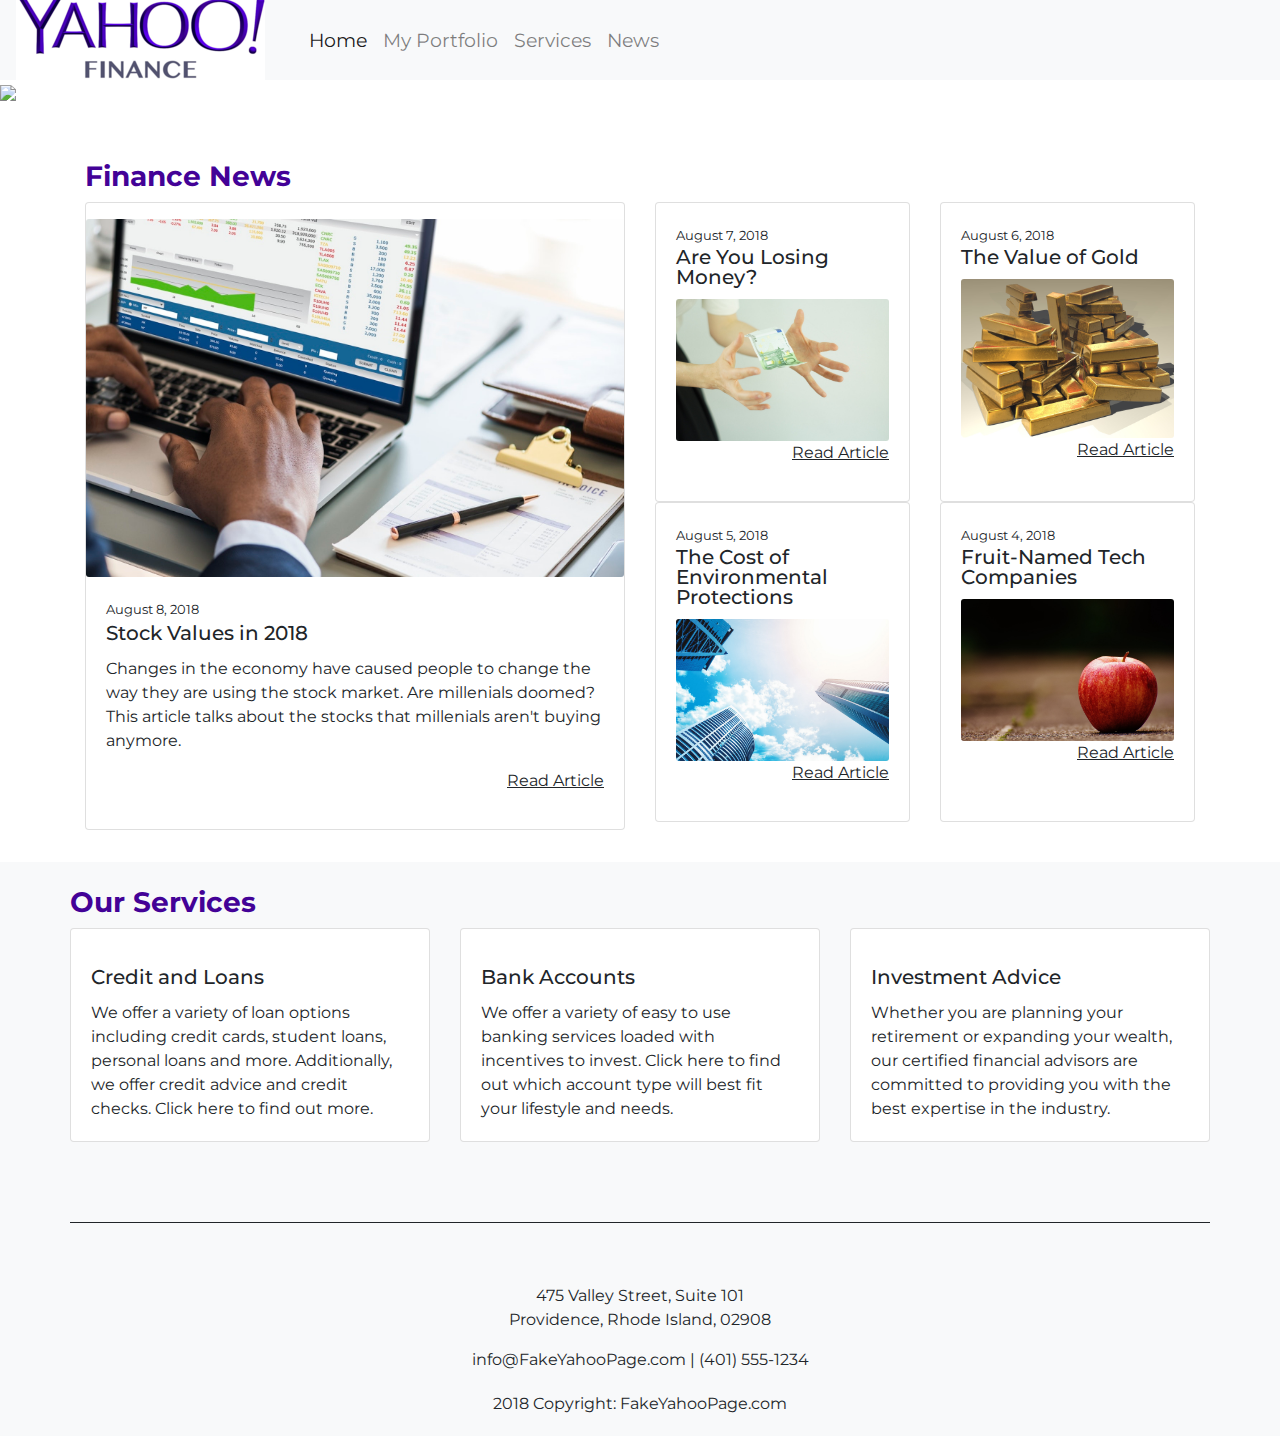
==== commit 3e3ccec9: "fixed the shrink on news box and made news thumbnails into links. Fixed active navbar" ====
--- a/index.html
+++ b/index.html
@@ -22,7 +22,7 @@
     <script src="https://stackpath.bootstrapcdn.com/bootstrap/4.1.3/js/bootstrap.min.js" integrity="sha384-ChfqqxuZUCnJSK3+MXmPNIyE6ZbWh2IMqE241rYiqJxyMiZ6OW/JmZQ5stwEULTy" crossorigin="anonymous">
     </script>
 
-<!--fonts -->
+    <!--fonts -->
     <link rel="stylesheet" href="https://use.fontawesome.com/releases/v5.2.0/css/all.css" integrity="sha384-hWVjflwFxL6sNzntih27bfxkr27PmbbK/iSvJ+a4+0owXq79v+lsFkW54bOGbiDQ" crossorigin="anonymous">
     <link href="https://fonts.googleapis.com/css?family=Montserrat|Nunito|Philosopher|Raleway" rel="stylesheet">
     <link href="https://fonts.googleapis.com/css?family=Playfair+Display" rel="stylesheet">
@@ -31,12 +31,12 @@
     <link rel="stylesheet" href="https://cdn.jsdelivr.net/npm/animate.css@3.5.2/animate.min.css" integrity="sha384-OHBBOqpYHNsIqQy8hL1U+8OXf9hH6QRxi0+EODezv82DfnZoV7qoHAZDwMwEJvSw" crossorigin="anonymous">
     <!-- or -->
     <link rel="stylesheet" href="https://cdnjs.cloudflare.com/ajax/libs/animate.css/3.5.2/animate.min.css" integrity="sha384-OHBBOqpYHNsIqQy8hL1U+8OXf9hH6QRxi0+EODezv82DfnZoV7qoHAZDwMwEJvSw" crossorigin="anonymous">
- 
+
 
 </head>
 
 <body>
-    
+
     <nav class="navbar navbar-expand-lg navbar-light bg-light">
 
         <img src="photos/250px-Yahoo_Finance_Logo_2013.png 
@@ -56,24 +56,24 @@
                 <li class="nav-item active">
                     <a class="nav-link" href="#">Home<span class="sr-only">(current)</span></a>
                 </li>
-                <li class="nav-item active">
-                    <a class="nav-link" href="finance.html">My Portfolio<span class="sr-only">(current)</span></a>
+                <li class="nav-item">
+                    <a class="nav-link" href="finance.html">My Portfolio</a>
                 </li>
                 <li class="nav-item">
                     <a class="nav-link" href="services.html">Services</a>
                 </li>
-                  <li class="nav-item">
+                <li class="nav-item">
                     <a class="nav-link" href="news.html">News</a>
-                    </li>
+                </li>
             </ul>
         </div>
     </nav>
-<header>
-<div class="header-img">
-      <img src="photos/croppedskyscraper2520x1000.png" class="header-img">
-</div>
-  </header>
-  
+    <header>
+        <div class="header-img">
+            <img src="photos/croppedskyscraper2520x1000.png" class="header-img">
+        </div>
+    </header>
+
 
     <!-- Start of News Section -->
     <div class="d-flex" id="news">
@@ -87,7 +87,7 @@
 
             <div class="row d-flex flex-row">
 
-                <div class="col-sm shrink">
+                <div class="col-sm">
                     <div class="card h-100">
                         <div class="card-img" style="text-align:center;padding-top: 1em;"><img src="photos/pexels-photo-938963.jpeg" class="card-img"></div>
                         <div class="card-body">
@@ -109,7 +109,7 @@
 
                             <div class="col-lg d-flex flex-column shrink">
                                 <!-- column A of row A -->
-                                <div class="card h-100">
+                                <a href="news.html#2018aug7"><div class="card h-100">
                                     <div class="card-body">
 
                                         <small style="text-align: left; line-height: 1; margin-bottom: 0;">August 7, 2018</small>
@@ -118,13 +118,13 @@
                                             <img src="photos/pexels-photo-462383.jpeg" class="card-img">
                                         </div>
 
-                                        <p style="text-align: right; text-decoration: underline; "><a href="news.html#2018aug7">Read Article</a></p>
+                                        <p style="text-align: right; text-decoration: underline; ">Read Article</a></p>
                                     </div>
                                 </div>
                             </div>
                             <div class="col-lg d-flex flex-column shrink">
                                 <!-- column B or row A -->
-                                <div class="card h-100">
+                                <a href="news.html#2018aug6"><div class="card h-100">
                                     <div class="card-body">
 
                                         <small style="text-align: left; line-height: 1; margin-bottom: 0;">August 6, 2018</small>
@@ -133,7 +133,7 @@
                                             <img src="photos/gold-ingots-golden-treasure-47047.jpeg" class="card-img">
                                         </div>
 
-                                        <p style="text-align: right; text-decoration: underline; "><a href="news.html#2018aug6">Read Article</a></p>
+                                        <p style="text-align: right; text-decoration: underline; ">Read Article</a></p>
                                     </div>
                                 </div>
                             </div>
@@ -144,27 +144,27 @@
 
                             <div class="col-lg d-flex flex-column shrink">
                                 <!-- column a of row b -->
-                                <div class="card h-100">
+                                <a href="news.html#2018aug5"><div class="card h-100">
                                     <div class="card-body">
                                         <small style="text-align: left; line-height: 1; margin-bottom: 0;">August 5, 2018</small>
                                         <h5 class="card-title" style="line-height: 1; padding-bottom: 0;">The Cost of Environmental Protections</h5>
                                         <div class="card-img" style="text-align:center;">
                                             <img src="photos/pexels-photo-442577.jpeg" class="card-img">
                                         </div>
-                                        <p style="text-align: right; text-decoration: underline; "><a href="news.html#2018aug5">Read Article</a></p>
+                                        <p style="text-align: right; text-decoration: underline; ">Read Article</a></p>
                                     </div>
                                 </div>
                             </div>
                             <div class="col-lg d-flex flex-column shrink">
                                 <!-- column B or row A -->
-                                <div class="card h-100">
+                                <a href="news.html#2018aug4"><div class="card h-100">
                                     <div class="card-body">
                                         <small style="text-align: left; line-height: 1; margin-bottom: 0;">August 4, 2018</small>
                                         <h5 class="card-title" style="line-height: 1; padding-bottom: 0;">Fruit-Named Tech Companies</h5>
                                         <div class="card-img" style="text-align:center;">
                                             <img src="photos/pexels-photo-209449.jpeg" class="card-img">
                                         </div>
-                                        <p style="text-align: right; text-decoration: underline; "><a href="news.html#2018aug4">Read Article</a></p>
+                                        <p style="text-align: right; text-decoration: underline; ">Read Article</a></p>
                                     </div>
                                     <!-- /card-body -->
                                 </div>
--- a/stylesheet.css
+++ b/stylesheet.css
@@ -39,19 +39,20 @@
 h1 {
     padding-top: 1em;
     padding-bottom: .25em;
-     color: #430297;
-    font-weight: bold;
-}
-
- h4{
-   color: #430297;
-    font-weight: bold;
-}
-
-h3{
-    color: #430297;
-    font-weight: bold;
-}
+    color: #430297;
+    font-weight: bold;
+}
+
+h4 {
+    color: #430297;
+    font-weight: bold;
+}
+
+h3 {
+    color: #430297;
+    font-weight: bold;
+}
+
 /*This is the css code for my table */
 
 .column-headers-background {
@@ -136,7 +137,7 @@
     background-color: white;
     border-style: solid;
     border-width: 2px;
-    border-color:#430297;
+    border-color: #430297;
     color: #430297;
     font-weight: bold;
 
@@ -351,7 +352,7 @@
 }
 
 
-.navbar-brand span  {
+.navbar-brand span {
     color: #430297;
     font-weight: bold;
 
@@ -425,23 +426,26 @@
     margin: auto;
     padding-bottom: 2em;
 }
+
 .zoom:hover {
     color: #430297;
-    transform: scale(1.3);} 
-    
-    .shrink:hover {
-    transform: scale(.9);} 
-    
+    transform: scale(1.3);
+}
+
+.shrink:hover {
+    transform: scale(.9);
+}
+
 /*i:hover{
     color: #430297;
     transform: scale(1.3);
 }*/
 
-.container-services-wide i:hover{
+.container-services-wide i:hover {
     transform: none;
     color: black;
 }
-    
+
 ul li {
     color: #430297;
     font-size: larger;
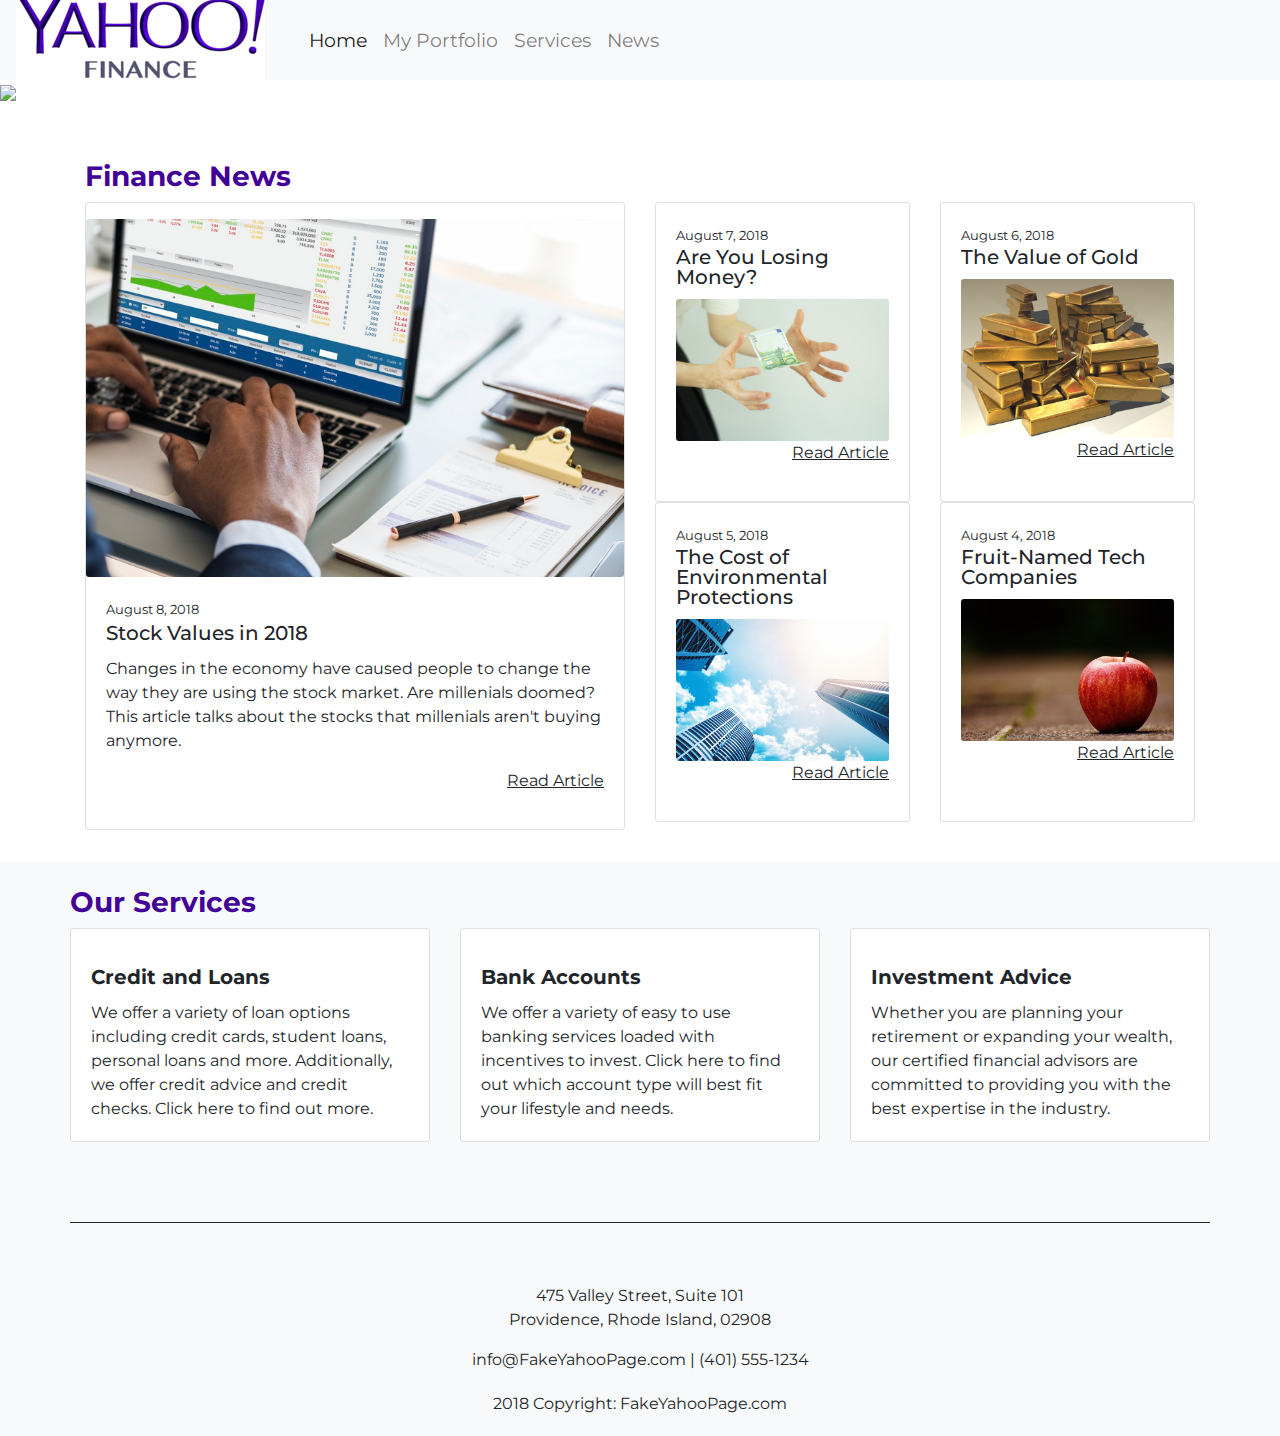
==== commit 6bd61112: "made services footer purple on hover" ====
--- a/index.html
+++ b/index.html
@@ -196,31 +196,32 @@
             </div>
             <div class="row">
                 <div class="card-deck">
-                    <a href="services.html">
+                    <a href="services.html" class="purple">
                         <div class="card">
                             <div class="card-img" style="text-align:center; padding-top: 1em;"><i class=" far fa-credit-card fa-5x"></i></div>
                             <div class="card-body">
-                                <h5 class="card-title">Credit and Loans</h5>
+                                <h5 class="card-title strong">Credit and Loans</h5>
                                 <p class="card-text">We offer a variety of loan options including credit cards, student loans, personal loans and more. Additionally, we offer credit advice and credit checks. Click here to find out more.</p>
 
                             </div>
                     </a>
                     </div>
-                    <a href="services.html">
+                    <a href="services.html" class="purple">
                         <div class="card">
-                            <div class="card-img;" style="text-align:center;padding-top: 1em;"><i class="far fa-money-bill-alt fa-5x "></i></div>
+                            <div class="card-img;" style="text-align:center;padding-top: 1em;"><i class="far fa-money-bill-alt fa-5x"></i></div>
                             <div class="card-body">
-                                <h5 class="card-title">Bank Accounts</h5>
+                               <h5 class="card-title strong">Bank Accounts</h5>
                                 <p class="card-text">We offer a variety of easy to use banking services loaded with incentives to invest. Click here to find out which account type will best fit your lifestyle and needs.</p>
+                                 </div>
 
                     </a>
-                    </div>
-                    </div>
-                    <a href="services.html">
+                   
+                    </div>
+                    <a href="services.html" class="purple">
                         <div class="card">
                             <div class="card-img;" style="text-align:center;padding-top: 1em;"><i class="fas fa-exchange-alt fa-5x"></i></div>
                             <div class="card-body">
-                                <h5 class="card-title">Investment Advice</h5>
+                                <h5 class="card-title strong">Investment Advice</h5>
                                 <p class="card-text">Whether you are planning your retirement or expanding your wealth, our certified financial advisors are committed to providing you with the best expertise in the industry.</p>
                             </div>
                     </a>
--- a/stylesheet.css
+++ b/stylesheet.css
@@ -194,7 +194,7 @@
 
 #yahoologo {
     animation-duration: 4s;
-    animation-delay: 2s;
+    animation-delay: 1.5s;
     animation-iteration-count: 1;
     position: absolute;
     width: auto;
@@ -429,17 +429,16 @@
 
 .zoom:hover {
     color: #430297;
-    transform: scale(1.3);
+    transform: scale(1.2);
 }
 
 .shrink:hover {
-    transform: scale(.9);
-}
-
-/*i:hover{
-    color: #430297;
-    transform: scale(1.3);
-}*/
+    transform: scale(.95);
+}
+
+.purple:hover{
+    color: #430297;
+}
 
 .container-services-wide i:hover {
     transform: none;
@@ -457,4 +456,8 @@
 
 footer ul li {
     color: black;
+}
+
+.strong {
+    font-weight: bold;
 }